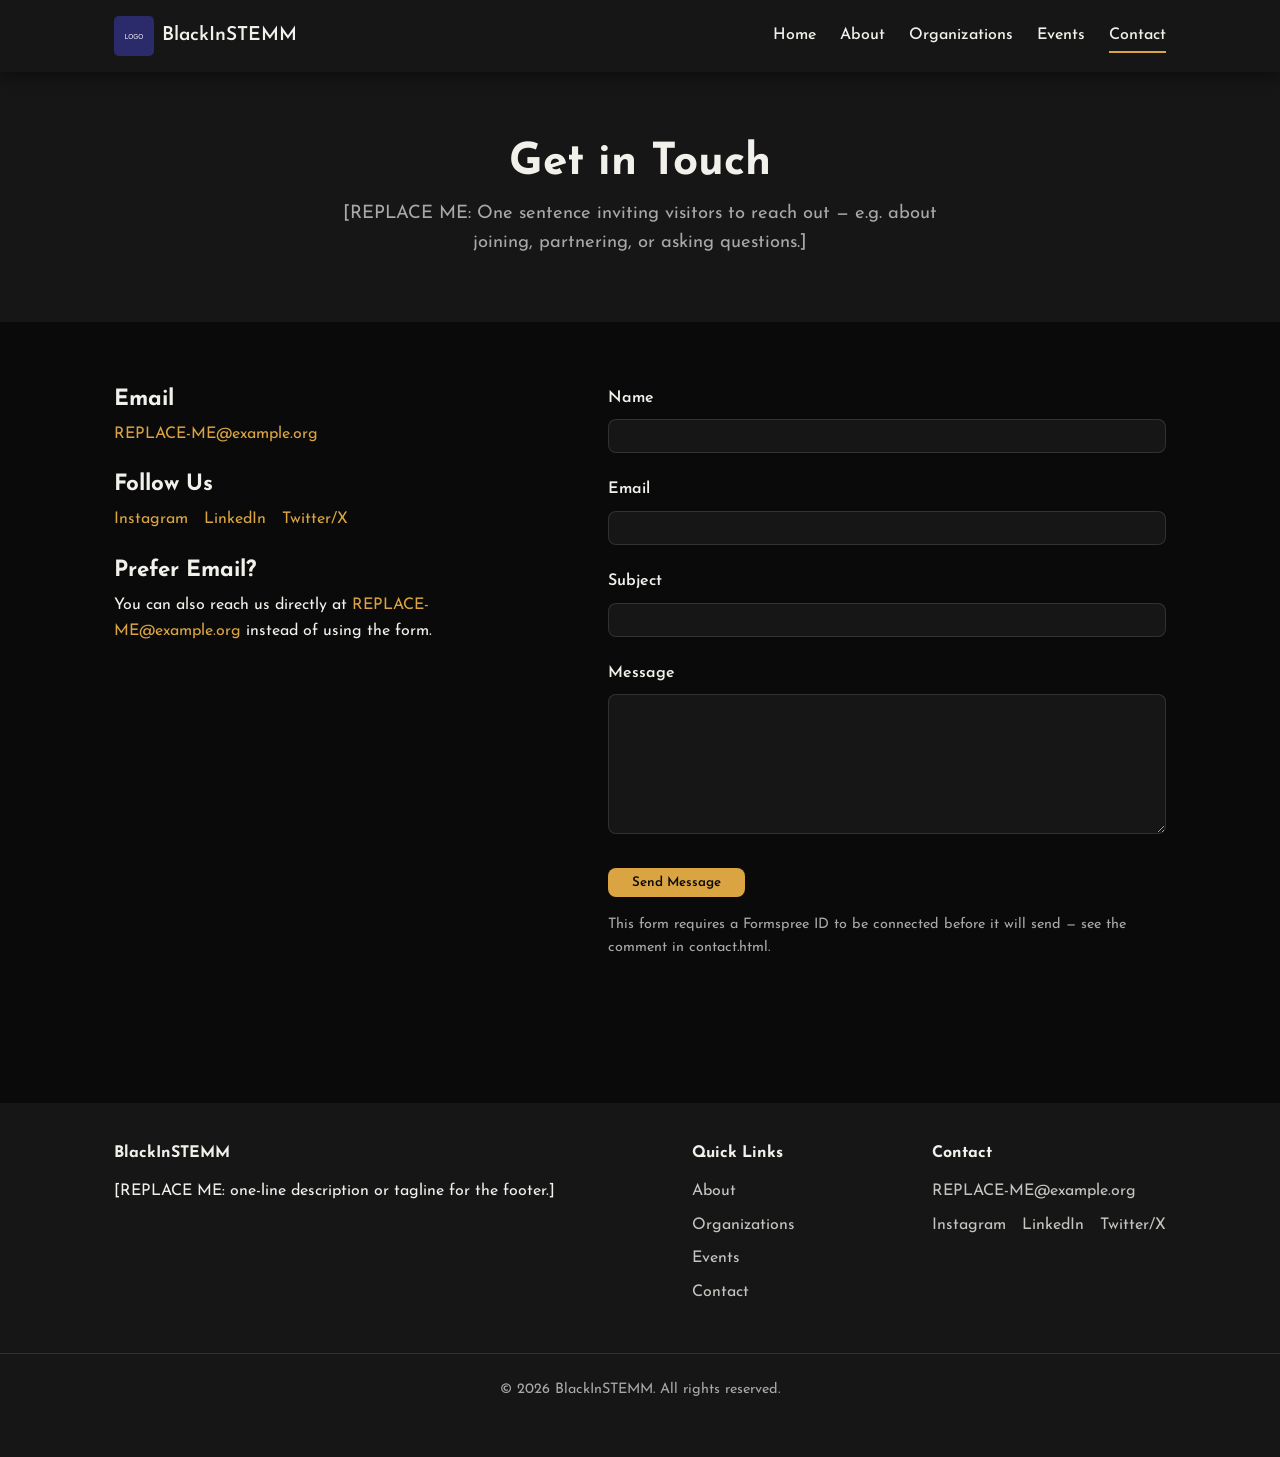
==== contact.html @ b3d9a37f "Initial site: shared header/nav/footer, dark theme design system, and Home/About/Organizations/Event" ====
<!DOCTYPE html>
<html lang="en">
<head>
  <meta charset="UTF-8">
  <meta name="viewport" content="width=device-width, initial-scale=1.0">
  <title>BlackInSTEMM — Contact</title>
  <meta name="description" content="Get in touch with the BlackInSTEMM collective network.">

  <link rel="preconnect" href="https://fonts.googleapis.com">
  <link href="https://fonts.googleapis.com/css2?family=Josefin+Sans:wght@400;500;600;700&display=swap" rel="stylesheet">

  <link rel="stylesheet" href="css/style.css">
</head>
<body>

  <!-- ==========================================================================
       SHARED HEADER / NAVIGATION — identical on every page. If you add a
       page or rename a nav link, update this block everywhere. See README.md.
       ========================================================================== -->
  <header class="site-header">
    <div class="container nav-wrapper">

      <a href="index.html" class="nav-brand">
        <img src="images/logo/logo-placeholder.svg" alt="BlackInSTEMM logo">
        <span>BlackInSTEMM</span>
      </a>

      <button class="nav-toggle" aria-label="Toggle navigation menu">
        <span></span>
        <span></span>
        <span></span>
      </button>

      <ul class="nav-links">
        <li><a href="index.html">Home</a></li>
        <li><a href="about.html">About</a></li>
        <li><a href="organizations.html">Organizations</a></li>
        <li><a href="events.html">Events</a></li>
        <li><a href="contact.html" class="active">Contact</a></li>
      </ul>

    </div>
  </header>


  <!-- ==========================================================================
       PAGE HEADER
       ========================================================================== -->
  <section class="page-header">
    <div class="container">
      <h1>Get in Touch</h1>
      <p>[REPLACE ME: One sentence inviting visitors to reach out — e.g. about joining, partnering, or asking questions.]</p>
    </div>
  </section>


  <!-- ==========================================================================
       CONTACT INFO + FORM
       ========================================================================== -->
  <section>
    <div class="container contact-layout">

      <!-- Left column: general contact info + social links -->
      <div class="contact-info">
        <h3>Email</h3>
        <p><a href="mailto:REPLACE-ME@example.org">REPLACE-ME@example.org</a></p>

        <h3>Follow Us</h3>
        <div class="footer-social">
          <!-- REPLACE ME: swap "#" for your real social links -->
          <a href="#">Instagram</a>
          <a href="#">LinkedIn</a>
          <a href="#">Twitter/X</a>
        </div>

        <h3>Prefer Email?</h3>
        <p>
          You can also reach us directly at
          <a href="mailto:REPLACE-ME@example.org">REPLACE-ME@example.org</a>
          instead of using the form.
        </p>
      </div>

      <!-- Right column: contact form.

           IMPORTANT — this form has no backend of its own (this is a plain
           static site), so it needs a free form service to actually deliver
           submissions to your inbox. To wire it up:

             1. Go to https://formspree.io and create a free account.
             2. Create a new form there — it will give you a unique URL
                that looks like "https://formspree.io/f/abcd1234".
             3. Replace the REPLACE-ME-FORM-ID in the form's "action"
                attribute below with that URL.

           Until you do that, submitting this form will show a Formspree
           error page instead of sending anything — swap in your real
           email above and use that until this is wired up, or delete the
           <form> element below entirely and keep only the contact info. -->
      <form class="contact-form" action="https://formspree.io/f/REPLACE-ME-FORM-ID" method="POST">

        <div class="form-group">
          <label for="contact-name">Name</label>
          <input type="text" id="contact-name" name="name" required>
        </div>

        <div class="form-group">
          <label for="contact-email">Email</label>
          <input type="email" id="contact-email" name="email" required>
        </div>

        <div class="form-group">
          <label for="contact-subject">Subject</label>
          <input type="text" id="contact-subject" name="subject" required>
        </div>

        <div class="form-group">
          <label for="contact-message">Message</label>
          <textarea id="contact-message" name="message" required></textarea>
        </div>

        <button type="submit" class="btn btn-primary">Send Message</button>
        <p class="form-note">This form requires a Formspree ID to be connected before it will send — see the comment in contact.html.</p>

      </form>

    </div>
  </section>


  <!-- ==========================================================================
       SHARED FOOTER — identical on every page.
       ========================================================================== -->
  <footer class="site-footer">
    <div class="container footer-content">

      <div class="footer-column">
        <h4>BlackInSTEMM</h4>
        <p>[REPLACE ME: one-line description or tagline for the footer.]</p>
      </div>

      <div class="footer-column">
        <h4>Quick Links</h4>
        <ul class="footer-links">
          <li><a href="about.html">About</a></li>
          <li><a href="organizations.html">Organizations</a></li>
          <li><a href="events.html">Events</a></li>
          <li><a href="contact.html">Contact</a></li>
        </ul>
      </div>

      <div class="footer-column">
        <h4>Contact</h4>
        <ul class="footer-links">
          <li><a href="mailto:REPLACE-ME@example.org">REPLACE-ME@example.org</a></li>
        </ul>
        <div class="footer-social">
          <a href="#">Instagram</a>
          <a href="#">LinkedIn</a>
          <a href="#">Twitter/X</a>
        </div>
      </div>

    </div>

    <div class="footer-bottom">
      <p>&copy; 2026 BlackInSTEMM. All rights reserved.</p>
    </div>
  </footer>

  <script src="js/main.js"></script>
</body>
</html>
---- css/style.css ----
/* ==========================================================================
   BlackInSTEMM — MAIN STYLESHEET
   ==========================================================================
   This is the ONLY CSS file for the whole site. It's organized into
   labeled sections — use Cmd+F (or Ctrl+F) to jump to a section name,
   e.g. search for "NAVIGATION" or "HERO SECTION".

   HOW TO RESKIN THE WHOLE SITE:
   Everything in the ":root" block below is a "CSS custom property"
   (a variable). Change a value there ONCE and it updates everywhere
   that variable is used across every page. You should almost never
   need to touch colors/fonts/spacing outside of this one block.

   This is a DARK theme: the page background is near-black, and all
   text/borders/effects are built to work on top of that.
   ========================================================================== */


/* ==========================================================================
   1. THEME VARIABLES (edit these to reskin the site)
   ========================================================================== */
:root {

  /* --- BRAND COLORS -----------------------------------------------------
     This is the site's real color palette. Every element on the site
     pulls its color from one of these variables, so changing a value
     here changes it everywhere it's used. */

  --color-bg:               #0A0A0A; /* main page background — near-black */
  --color-bg-alt:           #161616; /* slightly lighter background — nav bar, footer, cards, alternating sections */

  --color-text:             #F2F0EB; /* main text color — off-white, used on the dark background everywhere */
  --color-text-muted:       #A8A8A8; /* dimmer text — captions, subtext */

  --color-accent-primary:    #D9A441; /* gold — links, buttons, nav highlight, main call-to-action */
  --color-accent-secondary:  #2EC4B6; /* teal — hover states, secondary highlights */
  --color-accent-terracotta: #C1502E; /* warm red-orange — used sparingly for variety, e.g. card accents */
  --color-accent-green:      #1B7340; /* green — used sparingly for variety, e.g. card accents, tags in Stage 2 */

  /* --- SUPPORTING COLORS --------------------------------------------------
     These aren't part of your brand palette above — they're small helper
     values derived from it, only used for subtle borders/shadows so cards
     and dividers are visible against the near-black background. Adjust the
     last number in each rgba() (the opacity, 0 to 1) to make them more or
     less visible. */

  --color-border:          rgba(242, 240, 235, 0.12); /* faint off-white line — card borders, dividers */
  --color-button-text:     var(--color-bg);           /* dark text on top of gold/teal buttons, for contrast */

  /* --- FONTS ------------------------------------------------------------
     "Josefin Sans" is loaded from Google Fonts in the <head> of every
     page and used for both headings and body text. If you'd rather not
     load fonts from Google (e.g. for privacy or speed), delete the
     <link> tags in each HTML file's <head> and these variables will fall
     back to your computer's default fonts automatically. If you want a
     different pairing later, you can also set --font-body to a separate
     (more traditional/readable) font and just keep Josefin Sans on
     --font-heading — Josefin Sans is a distinctive display font that's
     easiest to read at heading sizes. */

  --font-heading: 'Josefin Sans', 'Segoe UI', Arial, sans-serif;
  --font-body:    'Josefin Sans', 'Segoe UI', Arial, sans-serif;

  --font-size-base: 16px; /* base text size that everything else scales from */

  /* --- SPACING SCALE ------------------------------------------------------
     Use these instead of one-off pixel values so spacing stays consistent
     across the whole site. "sm" = small, "md" = medium, "lg" = large, etc. */

  --space-xs:  0.5rem;   /*  8px */
  --space-sm:  1rem;     /* 16px */
  --space-md:  1.5rem;   /* 24px */
  --space-lg:  2.5rem;   /* 40px */
  --space-xl:  4rem;     /* 64px */
  --space-xxl: 6rem;     /* 96px */

  /* --- LAYOUT -------------------------------------------------------- */

  --container-max-width: 1100px; /* content stops getting wider than this, and centers */
  --border-radius: 8px;          /* roundness of cards, buttons, images */

  /* --- EFFECTS --------------------------------------------------------- */

  --transition-speed: 0.2s;
  --shadow-card: 0 4px 16px rgba(0, 0, 0, 0.45);
}


/* ==========================================================================
   2. RESET / BASE STYLES
   ========================================================================== */

/* Makes width/height math predictable for every element (standard practice). */
*,
*::before,
*::after {
  box-sizing: border-box;
}

html {
  font-size: var(--font-size-base);
  scroll-behavior: smooth;
}

body {
  margin: 0;
  font-family: var(--font-body);
  color: var(--color-text);
  background-color: var(--color-bg);
  line-height: 1.6;
}

img {
  max-width: 100%;
  display: block;
}

a {
  color: var(--color-accent-primary);
  text-decoration: none;
}

a:hover {
  color: var(--color-accent-secondary);
}

ul {
  list-style: none;
  margin: 0;
  padding: 0;
}


/* ==========================================================================
   3. TYPOGRAPHY
   ========================================================================== */

h1, h2, h3, h4 {
  font-family: var(--font-heading);
  color: var(--color-text);
  line-height: 1.25;
  margin-top: 0;
}

h1 { font-size: 2.75rem; }
h2 { font-size: 2rem; margin-bottom: var(--space-md); }
h3 { font-size: 1.4rem; }

p {
  margin-top: 0;
  margin-bottom: var(--space-sm);
}

.section-subtitle {
  color: var(--color-text-muted);
  font-size: 1.1rem;
  max-width: 700px;
}


/* ==========================================================================
   4. LAYOUT / CONTAINER
   ========================================================================== */

/* Wraps content on every page so it doesn't stretch edge-to-edge on wide
   screens. Add class="container" to any <section> or <div> that should
   line up with the rest of the page content. */
.container {
  max-width: var(--container-max-width);
  margin-left: auto;
  margin-right: auto;
  padding-left: var(--space-md);
  padding-right: var(--space-md);
}

/* Generic vertical spacing for page sections. */
section {
  padding-top: var(--space-xl);
  padding-bottom: var(--space-xl);
}

.section-alt {
  background-color: var(--color-bg-alt);
}


/* ==========================================================================
   5. NAVIGATION (header bar, shared across every page)
   ========================================================================== */

.site-header {
  background-color: var(--color-bg-alt);
  position: sticky;
  top: 0;
  z-index: 100;
  box-shadow: var(--shadow-card);
}

.nav-wrapper {
  display: flex;
  align-items: center;
  justify-content: space-between;
  padding-top: var(--space-sm);
  padding-bottom: var(--space-sm);
}

/* Logo + org name, top-left of the nav bar */
.nav-brand {
  display: flex;
  align-items: center;
  gap: var(--space-xs);
  color: var(--color-text);
  font-family: var(--font-heading);
  font-weight: 600;
  font-size: 1.2rem;
}

.nav-brand img {
  height: 40px;
  width: 40px;
  object-fit: contain;
}

.nav-brand:hover {
  color: var(--color-text);
  opacity: 0.85;
}

/* The links list, e.g. Home / About / Organizations / Events / Contact */
.nav-links {
  display: flex;
  gap: var(--space-md);
}

.nav-links a {
  color: var(--color-text);
  font-weight: 500;
  padding: var(--space-xs) 0;
  border-bottom: 2px solid transparent;
  transition: border-color var(--transition-speed) ease;
}

.nav-links a:hover,
.nav-links a.active {
  color: var(--color-text);
  border-bottom-color: var(--color-accent-primary);
}

/* Hamburger button — hidden on desktop, shown on mobile (see media query below) */
.nav-toggle {
  display: none;
  flex-direction: column;
  justify-content: space-between;
  width: 28px;
  height: 20px;
  background: none;
  border: none;
  cursor: pointer;
  padding: 0;
}

.nav-toggle span {
  display: block;
  height: 3px;
  width: 100%;
  background-color: var(--color-text);
  border-radius: 2px;
}


/* ==========================================================================
   6. BUTTONS
   ========================================================================== */

.btn {
  display: inline-block;
  font-family: var(--font-heading);
  font-weight: 600;
  padding: var(--space-xs) var(--space-md);
  border-radius: var(--border-radius);
  transition: background-color var(--transition-speed) ease,
              transform var(--transition-speed) ease;
  border: 2px solid transparent;
}

.btn:hover {
  transform: translateY(-2px);
}

/* Solid, high-attention button (main call-to-action). Hover swaps from
   gold to teal — both are light enough to keep the dark button text
   readable, so no separate "darker" color variables are needed. */
.btn-primary {
  background-color: var(--color-accent-primary);
  color: var(--color-button-text);
}

.btn-primary:hover {
  background-color: var(--color-accent-secondary);
  color: var(--color-button-text);
}

/* Outline button (secondary call-to-action) */
.btn-outline {
  background-color: transparent;
  border-color: var(--color-text);
  color: var(--color-text);
}

.btn-outline:hover {
  background-color: var(--color-text);
  color: var(--color-bg);
}


/* ==========================================================================
   7. HERO SECTION (top banner on the Home page)
   ========================================================================== */

.hero {
  background-color: var(--color-bg-alt);
  background-image: linear-gradient(135deg, var(--color-bg-alt) 0%, var(--color-bg) 100%);
  color: var(--color-text);
  padding-top: var(--space-xxl);
  padding-bottom: var(--space-xxl);
  text-align: center;
}

.hero h1 {
  color: var(--color-text);
  margin-bottom: var(--space-sm);
}

.hero p {
  font-size: 1.25rem;
  max-width: 650px;
  margin-left: auto;
  margin-right: auto;
  margin-bottom: var(--space-lg);
  color: var(--color-text-muted);
}

.hero-buttons {
  display: flex;
  gap: var(--space-sm);
  justify-content: center;
  flex-wrap: wrap;
}


/* ==========================================================================
   8. MISSION / INTRO SECTION
   ========================================================================== */

.mission {
  text-align: center;
}

.mission .container {
  max-width: 800px;
}

.mission .section-subtitle {
  margin-left: auto;
  margin-right: auto;
}


/* ==========================================================================
   9. HIGHLIGHTS SECTION (the 3 cards linking to About / Organizations / Events)
   ========================================================================== */

.highlights-grid {
  display: grid;
  grid-template-columns: repeat(3, 1fr);
  gap: var(--space-md);
  margin-top: var(--space-lg);
}

.highlight-card {
  background-color: var(--color-bg-alt);
  border: 1px solid var(--color-border);
  border-top: 3px solid var(--color-accent-primary); /* default top-accent color, overridden below */
  border-radius: var(--border-radius);
  padding: var(--space-lg);
  text-align: center;
  box-shadow: var(--shadow-card);
  transition: transform var(--transition-speed) ease;
}

/* Give each of the 3 highlight cards a different top-accent color, just
   for a little visual variety. Purely decorative — safe to remove the
   border-top-color line from any of these if you'd rather they match. */
.highlights-grid .highlight-card:nth-child(1) { border-top-color: var(--color-accent-primary); }
.highlights-grid .highlight-card:nth-child(2) { border-top-color: var(--color-accent-secondary); }
.highlights-grid .highlight-card:nth-child(3) { border-top-color: var(--color-accent-terracotta); }

.highlight-card:hover {
  transform: translateY(-4px);
}

.highlight-card h3 {
  margin-bottom: var(--space-xs);
}

.highlight-card p {
  color: var(--color-text-muted);
}

.highlight-card .btn {
  margin-top: var(--space-xs);
}


/* ==========================================================================
   10. CARD GRIDS (reused on the Organizations and Events pages in Stage 2)
   ========================================================================== */

.card-grid {
  display: grid;
  grid-template-columns: repeat(3, 1fr);
  gap: var(--space-md);
  margin-top: var(--space-lg);
}


/* ==========================================================================
   11. FOOTER (shared across every page)
   ========================================================================== */

.site-footer {
  background-color: var(--color-bg-alt);
  color: var(--color-text);
  padding-top: var(--space-lg);
  padding-bottom: var(--space-lg);
  margin-top: var(--space-xl);
}

.footer-content {
  display: flex;
  justify-content: space-between;
  flex-wrap: wrap;
  gap: var(--space-lg);
}

.footer-column h4 {
  color: var(--color-text);
  margin-bottom: var(--space-sm);
}

.footer-column a {
  color: var(--color-text);
  opacity: 0.8;
}

.footer-column a:hover {
  opacity: 1;
  color: var(--color-accent-secondary);
}

.footer-links li {
  margin-bottom: var(--space-xs);
}

.footer-social {
  display: flex;
  gap: var(--space-sm);
}

.footer-bottom {
  text-align: center;
  margin-top: var(--space-lg);
  padding-top: var(--space-md);
  border-top: 1px solid var(--color-border);
  font-size: 0.9rem;
  color: var(--color-text-muted);
}


/* ==========================================================================
   12. PAGE HEADER (small banner at the top of About / Organizations /
       Events / Contact — the interior-page equivalent of the home page hero)
   ========================================================================== */

.page-header {
  background-color: var(--color-bg-alt);
  text-align: center;
  padding-top: var(--space-xl);
  padding-bottom: var(--space-xl);
}

.page-header h1 {
  margin-bottom: var(--space-xs);
}

.page-header p {
  color: var(--color-text-muted);
  font-size: 1.15rem;
  max-width: 650px;
  margin-left: auto;
  margin-right: auto;
  margin-bottom: 0;
}


/* ==========================================================================
   13. VALUES SECTION (About page)
   ========================================================================== */

/* "auto-fit" lets this adjust cleanly whether you have 3 values or 6,
   without needing to change the CSS — unlike .highlights-grid/.card-grid,
   which are fixed at 3 columns. */
.values-grid {
  display: grid;
  grid-template-columns: repeat(auto-fit, minmax(220px, 1fr));
  gap: var(--space-md);
  margin-top: var(--space-lg);
}

.value-card {
  background-color: var(--color-bg-alt);
  border: 1px solid var(--color-border);
  border-radius: var(--border-radius);
  padding: var(--space-md);
}

/* Cycles through all 4 accent colors for the little bar above each value's
   title, in order, repeating if there are more than 4 values. Purely
   decorative — delete the border-top rules below if you'd rather they
   all match one color. */
.value-card {
  border-top: 3px solid var(--color-accent-primary);
}
.values-grid .value-card:nth-child(4n+2) { border-top-color: var(--color-accent-secondary); }
.values-grid .value-card:nth-child(4n+3) { border-top-color: var(--color-accent-terracotta); }
.values-grid .value-card:nth-child(4n+4) { border-top-color: var(--color-accent-green); }

.value-card h3 {
  margin-bottom: var(--space-xs);
}

.value-card p {
  color: var(--color-text-muted);
  margin-bottom: 0;
}


/* ==========================================================================
   14. ORGANIZATIONS PAGE
   ========================================================================== */

/* Each organization card is built by js/main.js from the "organizations"
   data list at the top of that file — see the comments there for how to
   add a new one. .card-grid (Section 10) arranges them into a 3-column
   grid that collapses to 1 column on mobile. */

.org-card {
  background-color: var(--color-bg-alt);
  border: 1px solid var(--color-border);
  border-radius: var(--border-radius);
  padding: var(--space-lg);
  text-align: center;
  box-shadow: var(--shadow-card);
}

.org-logo {
  height: 80px;
  width: 80px;
  object-fit: contain;
  margin-left: auto;
  margin-right: auto;
  margin-bottom: var(--space-sm);
}

.org-card p {
  color: var(--color-text-muted);
}

.org-card .btn {
  margin-top: var(--space-xs);
}

/* The row of social media links under the "Visit Website" button */
.org-social {
  display: flex;
  justify-content: center;
  flex-wrap: wrap;
  gap: var(--space-sm);
  margin-top: var(--space-sm);
  font-size: 0.9rem;
}


/* ==========================================================================
   15. EVENTS PAGE
   ========================================================================== */

/* Each event card is built by js/main.js from the "events" data list at
   the top of that file, then automatically sorted into the "Upcoming" and
   "Past" sections based on today's date. */

.event-card {
  background-color: var(--color-bg-alt);
  border: 1px solid var(--color-border);
  border-left: 3px solid var(--color-accent-secondary);
  border-radius: var(--border-radius);
  padding: var(--space-lg);
  box-shadow: var(--shadow-card);
}

.event-date {
  color: var(--color-accent-primary);
  font-weight: 600;
  text-transform: uppercase;
  font-size: 0.85rem;
  letter-spacing: 0.03em;
  margin-bottom: var(--space-xs);
}

.event-location {
  color: var(--color-text-muted);
  font-style: italic;
}

.event-card .btn {
  margin-top: var(--space-xs);
}

/* Shown instead of a card grid when there are no upcoming or no past
   events yet (see js/main.js). */
.empty-list-message {
  color: var(--color-text-muted);
  text-align: center;
  padding: var(--space-lg) 0;
}


/* ==========================================================================
   16. CONTACT PAGE
   ========================================================================== */

.contact-layout {
  display: grid;
  grid-template-columns: 1fr 1.3fr;
  gap: var(--space-xl);
  align-items: start;
}

.contact-info h3 {
  margin-top: var(--space-md);
  margin-bottom: var(--space-xs);
}

.contact-info h3:first-child {
  margin-top: 0;
}

.contact-info .footer-social a {
  color: var(--color-accent-primary);
}

.form-group {
  margin-bottom: var(--space-md);
}

.form-group label {
  display: block;
  font-weight: 600;
  margin-bottom: var(--space-xs);
}

.form-group input,
.form-group textarea {
  width: 100%;
  padding: var(--space-xs) var(--space-sm);
  font-family: var(--font-body);
  font-size: 1rem;
  color: var(--color-text);
  background-color: var(--color-bg-alt);
  border: 1px solid var(--color-border);
  border-radius: var(--border-radius);
}

.form-group input:focus,
.form-group textarea:focus {
  outline: none;
  border-color: var(--color-accent-primary);
}

.form-group textarea {
  resize: vertical;
  min-height: 140px;
}

.contact-form .btn {
  border: none;
  cursor: pointer;
}

.form-note {
  color: var(--color-text-muted);
  font-size: 0.9rem;
  margin-top: var(--space-sm);
}


/* ==========================================================================
   17. PLACEHOLDER MARKERS
   ========================================================================== */
/* Anything with this class is content you still need to replace. It gets a
   dashed outline and a tinted background so it's easy to spot while editing.
   It has NO effect other than a visual reminder — remove the class once
   you've swapped in real content (or leave it, it won't break anything). */

.placeholder {
  outline: 2px dashed var(--color-accent-terracotta);
  outline-offset: 4px;
  background-color: rgba(193, 80, 46, 0.12);
}


/* ==========================================================================
   13. RESPONSIVE / MOBILE STYLES
   ========================================================================== */
/* NOTE: CSS variables can't be used inside "@media (max-width: ...)"
   conditions, so the breakpoint numbers below are plain pixel values.
   768px is a common "tablet and below" cutoff. */

@media (max-width: 768px) {

  h1 { font-size: 2rem; }
  h2 { font-size: 1.6rem; }

  /* Stack the highlight cards and org/event cards into a single column */
  .highlights-grid,
  .card-grid {
    grid-template-columns: 1fr;
  }

  /* Collapse the footer columns into a single stacked column */
  .footer-content {
    flex-direction: column;
    gap: var(--space-md);
  }

  /* Stack the contact page's info column and form on top of each other */
  .contact-layout {
    grid-template-columns: 1fr;
  }

  /* --- Mobile nav menu --- */
  .nav-toggle {
    display: flex; /* show the hamburger button */
  }

  .nav-links {
    display: none; /* hidden until toggled open by js/main.js */
    position: absolute;
    top: 100%;
    left: 0;
    right: 0;
    background-color: var(--color-bg-alt);
    flex-direction: column;
    align-items: center;
    gap: 0;
    padding: var(--space-sm) 0;
  }

  /* main.js adds this class to .nav-links when the hamburger is tapped */
  .nav-links.nav-links-open {
    display: flex;
  }

  .nav-links a {
    width: 100%;
    text-align: center;
    padding: var(--space-sm);
  }
}
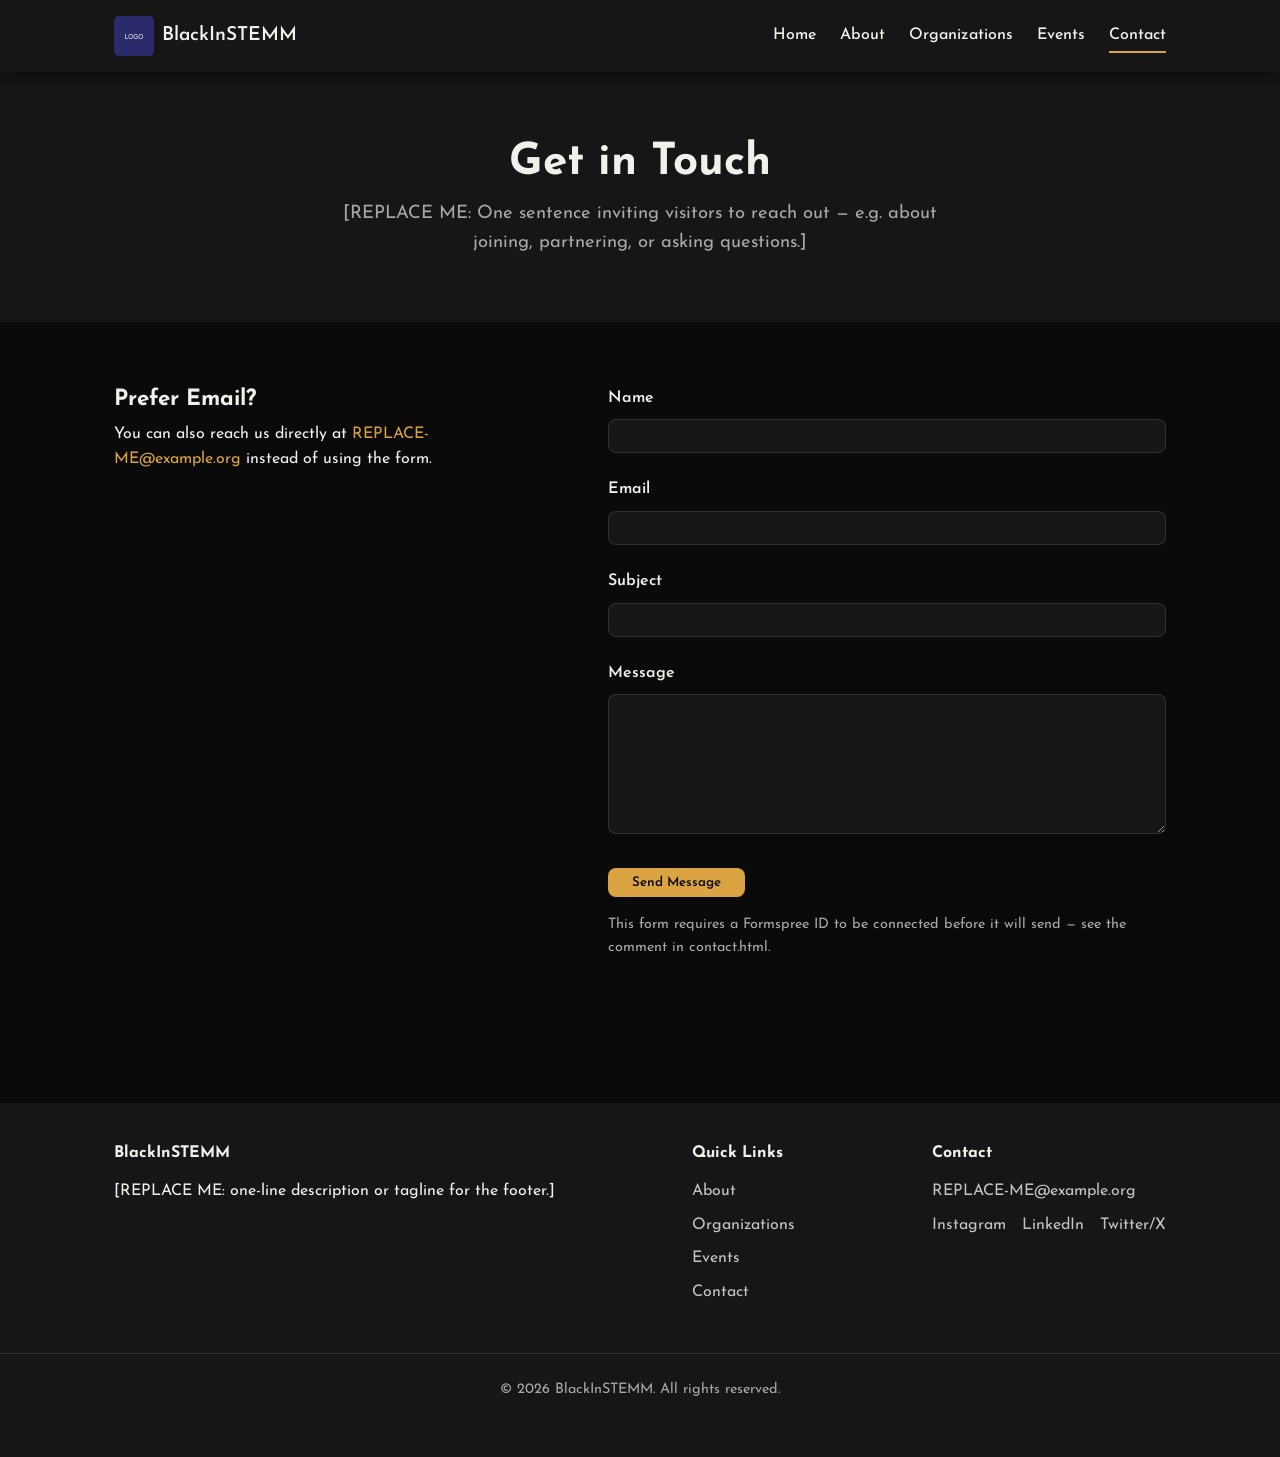
==== commit 570055ba: "Updated contact page Commented out socials and a redundant "email us" section" ====
--- a/contact.html
+++ b/contact.html
@@ -62,16 +62,15 @@
 
       <!-- Left column: general contact info + social links -->
       <div class="contact-info">
-        <h3>Email</h3>
+        <!-- <h3>Email</h3>
         <p><a href="mailto:REPLACE-ME@example.org">REPLACE-ME@example.org</a></p>
 
         <h3>Follow Us</h3>
         <div class="footer-social">
-          <!-- REPLACE ME: swap "#" for your real social links -->
           <a href="#">Instagram</a>
           <a href="#">LinkedIn</a>
           <a href="#">Twitter/X</a>
-        </div>
+        </div> -->
 
         <h3>Prefer Email?</h3>
         <p>
